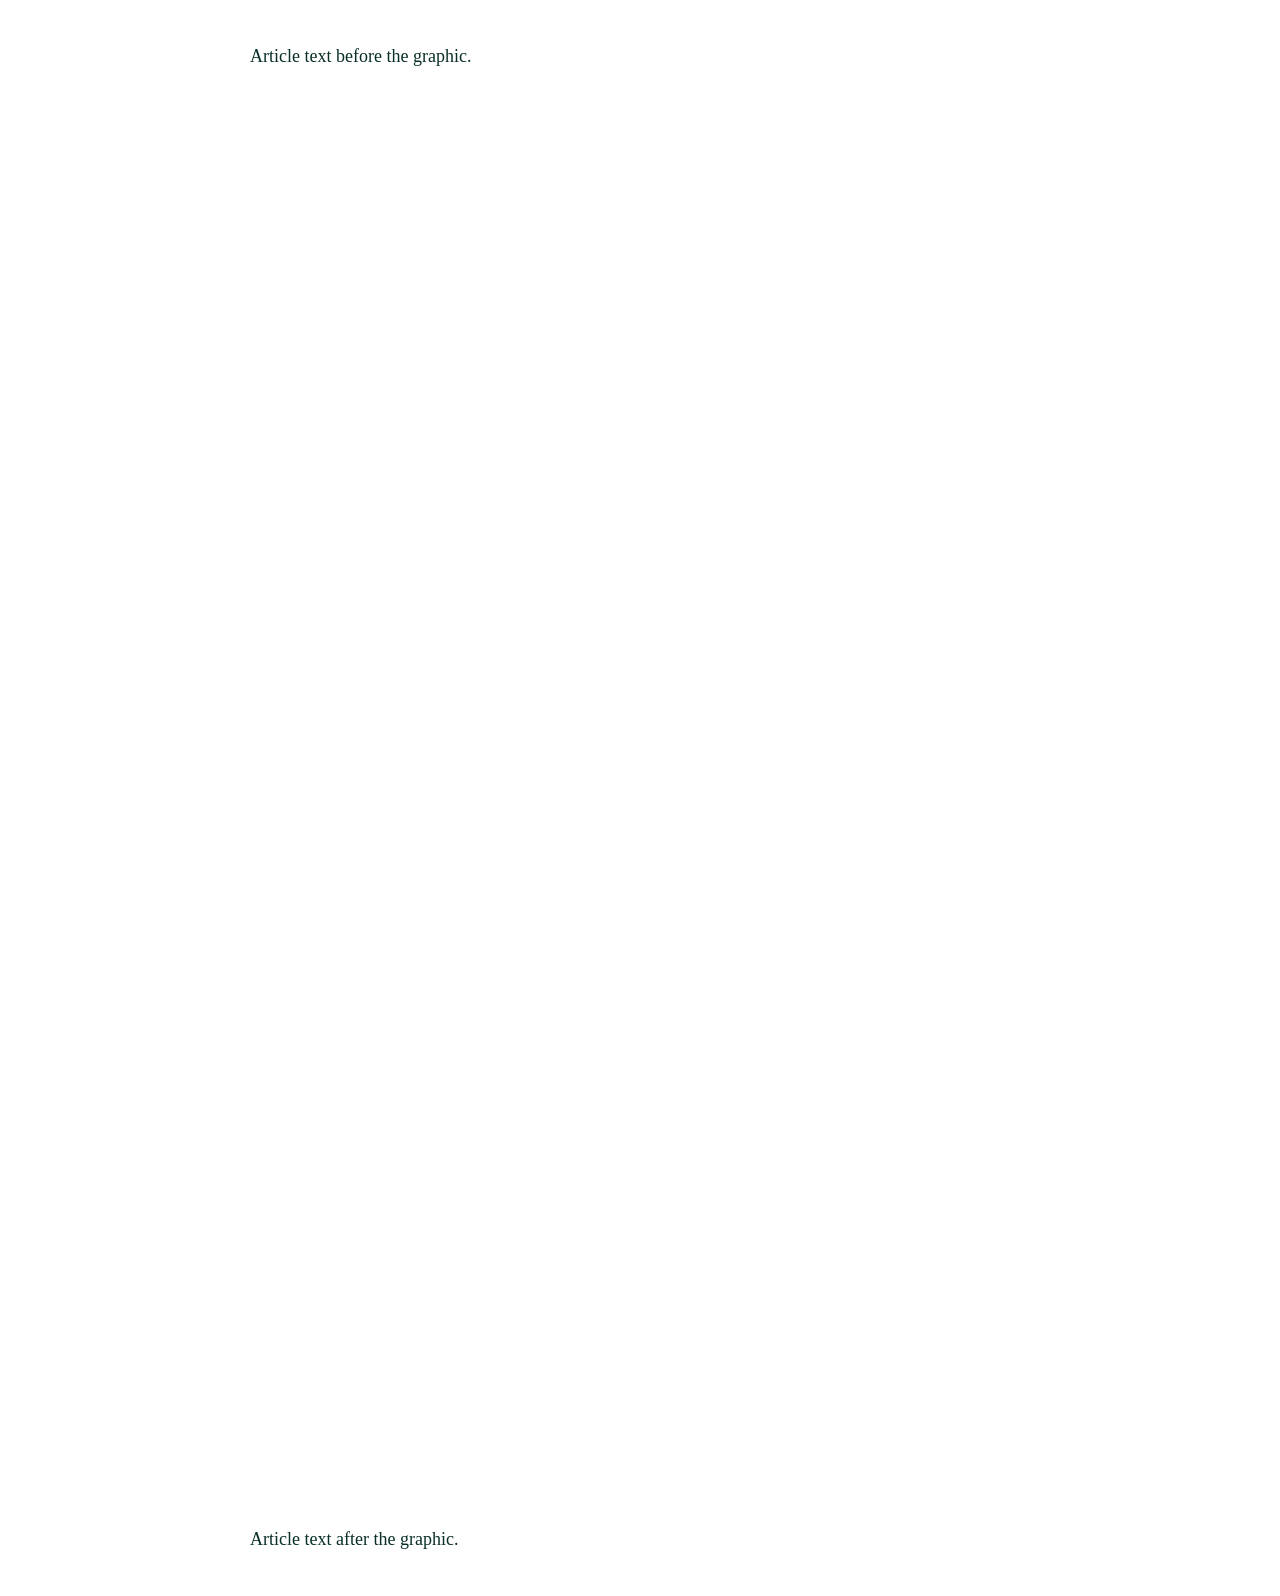
==== embed-snippet.html @ a95d1b0b "Add iframe embed for Mongabay stories - embed-height.js: inside an iframe, reports the graphic's hei" ====
<!doctype html>
<html lang="en">
<head>
  <meta charset="utf-8">
  <meta name="viewport" content="width=device-width, initial-scale=1">
  <title>2026_089 embed snippet · test page</title>
  <style>
    /* a stand-in for a Mongabay article column, for testing only; not part of the snippet */
    body { margin: 0; background: #ffffff; color: #092f29; font: 18px/1.6 Georgia, serif; }
    main { max-width: 780px; margin: 0 auto; padding: 24px 20px; }
  </style>
</head>
<body>
<main>
  <p>Article text before the graphic.</p>

<!-- ======================= COPY FROM HERE into a Custom HTML block in WordPress ======================= -->
<iframe id="mongabay-2026-089"
  src="https://monga2026089aaindiadsf1graph.vercel.app/"
  title="Few takers for India’s deep-sea fishing scheme: boats and funds sanctioned by state (interactive)"
  width="100%" height="1400" loading="lazy"
  style="display:block;width:100%;height:1400px;border:0;margin:1.5em 0;"></iframe>
<script>
(function () {
  var frame = document.getElementById("mongabay-2026-089");
  var origin = "https://monga2026089aaindiadsf1graph.vercel.app";
  window.addEventListener("message", function (e) {
    if (e.origin !== origin || e.source !== frame.contentWindow) return;
    if (e.data && e.data.type === "mongabay-embed-height" && e.data.height > 0) {
      frame.style.height = Math.ceil(e.data.height) + "px";
    }
  });
  frame.addEventListener("load", function () {
    frame.contentWindow.postMessage({ type: "mongabay-embed-height-request" }, origin);
  });
})();
</script>
<!-- ======================= COPY TO HERE ======================= -->

  <p>Article text after the graphic.</p>
</main>
</body>
</html>
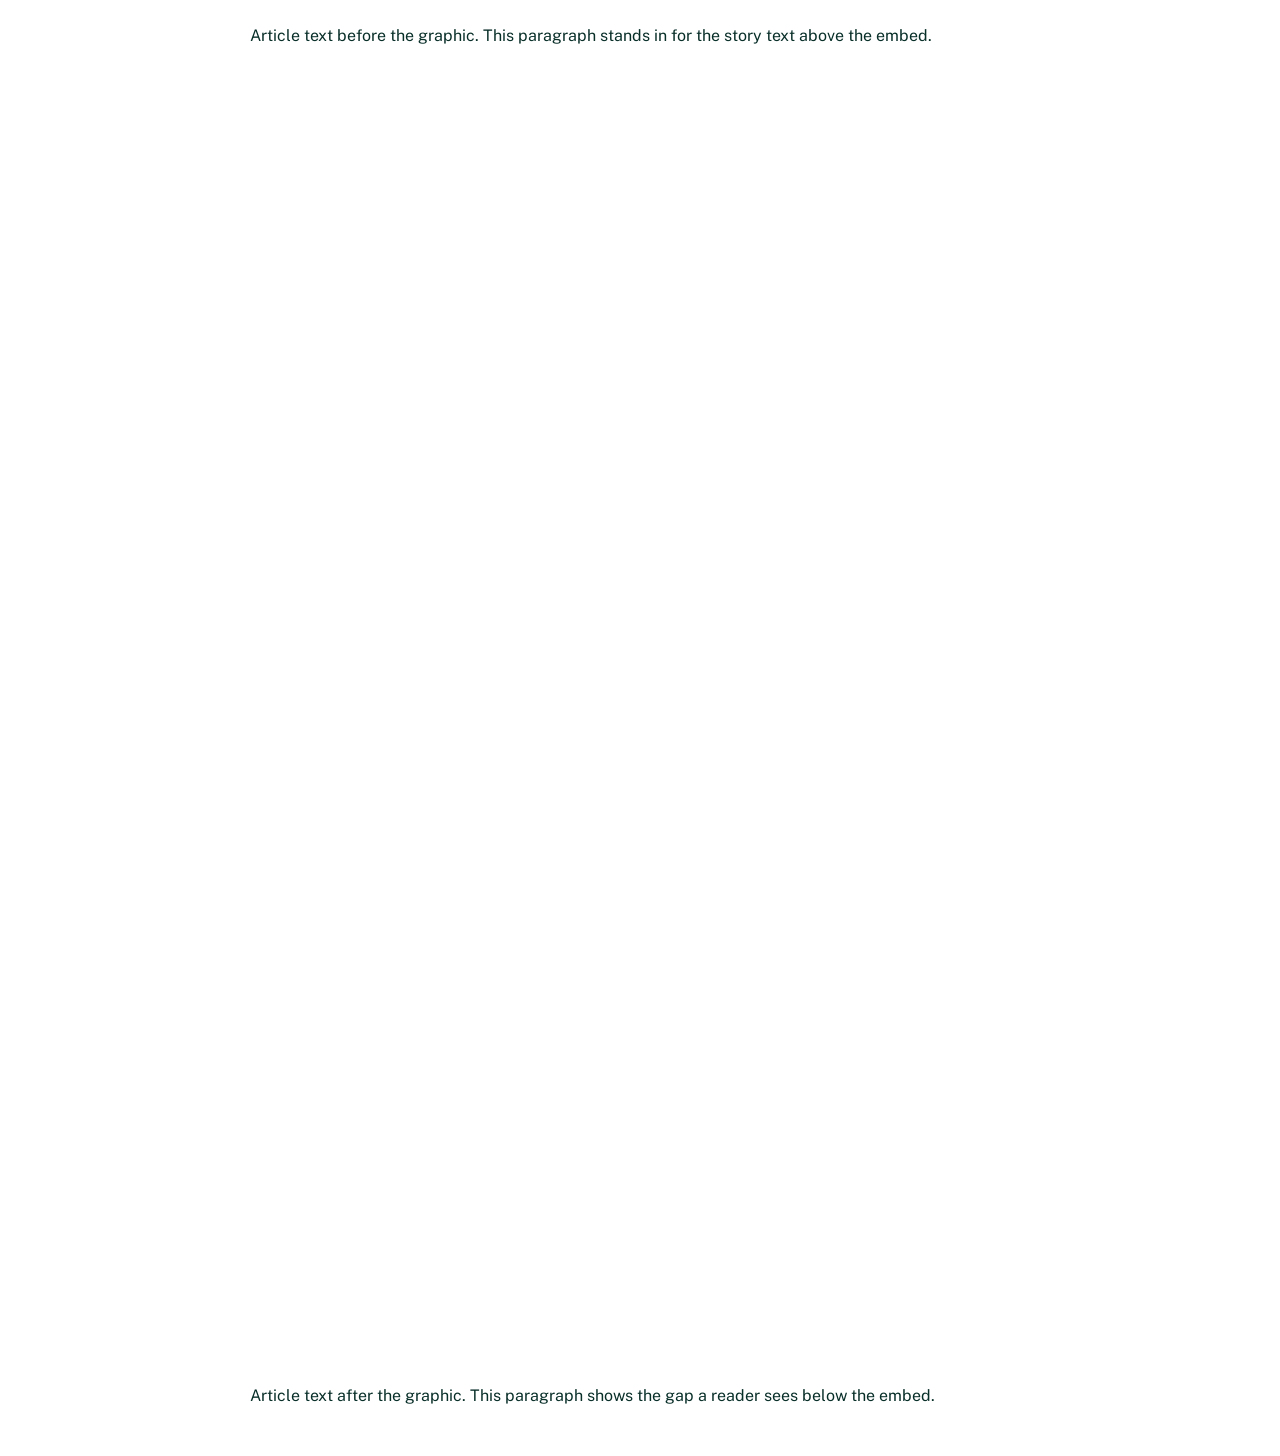
==== commit ba849f90: "Match the embed's spacing to Mongabay figures - Snippet: one wrapper div with a 40 px margin (as fig" ====
--- a/embed-snippet.html
+++ b/embed-snippet.html
@@ -4,23 +4,20 @@
   <meta charset="utf-8">
   <meta name="viewport" content="width=device-width, initial-scale=1">
   <title>2026_089 embed snippet · test page</title>
+  <link href="https://fonts.googleapis.com/css2?family=Public+Sans:wght@400&display=swap" rel="stylesheet">
   <style>
-    /* a stand-in for a Mongabay article column, for testing only; not part of the snippet */
-    body { margin: 0; background: #ffffff; color: #092f29; font: 18px/1.6 Georgia, serif; }
+    /* a stand-in for a Mongabay article (measured on news.mongabay.com, 30 Sep 2026): 780 px column, 20 px side
+       margins on phones, Public Sans 16/24 with 24 px between paragraphs. For testing only; not part of the snippet. */
+    body { margin: 0; background: #ffffff; color: #092f29; font: 16px/24px "Public Sans", sans-serif; }
     main { max-width: 780px; margin: 0 auto; padding: 24px 20px; }
+    main p { margin: 0 0 24px; }
   </style>
 </head>
 <body>
 <main>
-  <p>Article text before the graphic.</p>
-
+  <p>Article text before the graphic. This paragraph stands in for the story text above the embed.</p>
 <!-- ======================= COPY FROM HERE into a Custom HTML block in WordPress ======================= -->
-<iframe id="mongabay-2026-089"
-  src="https://monga2026089aaindiadsf1graph.vercel.app/"
-  title="Few takers for India’s deep-sea fishing scheme: boats and funds sanctioned by state (interactive)"
-  width="100%" height="1400" loading="lazy"
-  style="display:block;width:100%;height:1400px;border:0;margin:1.5em 0;"></iframe>
-<script>
+<div class="mongabay-embed" style="margin:40px 0;"><iframe id="mongabay-2026-089" src="https://monga2026089aaindiadsf1graph.vercel.app/" title="Few takers for India’s deep-sea fishing scheme: boats and funds sanctioned by state (interactive)" width="100%" height="1256" loading="lazy" style="display:block;width:100%;height:1256px;border:0;"></iframe><script>
 (function () {
   var frame = document.getElementById("mongabay-2026-089");
   var origin = "https://monga2026089aaindiadsf1graph.vercel.app";
@@ -34,10 +31,9 @@
     frame.contentWindow.postMessage({ type: "mongabay-embed-height-request" }, origin);
   });
 })();
-</script>
+</script></div>
 <!-- ======================= COPY TO HERE ======================= -->
-
-  <p>Article text after the graphic.</p>
+  <p>Article text after the graphic. This paragraph shows the gap a reader sees below the embed.</p>
 </main>
 </body>
 </html>
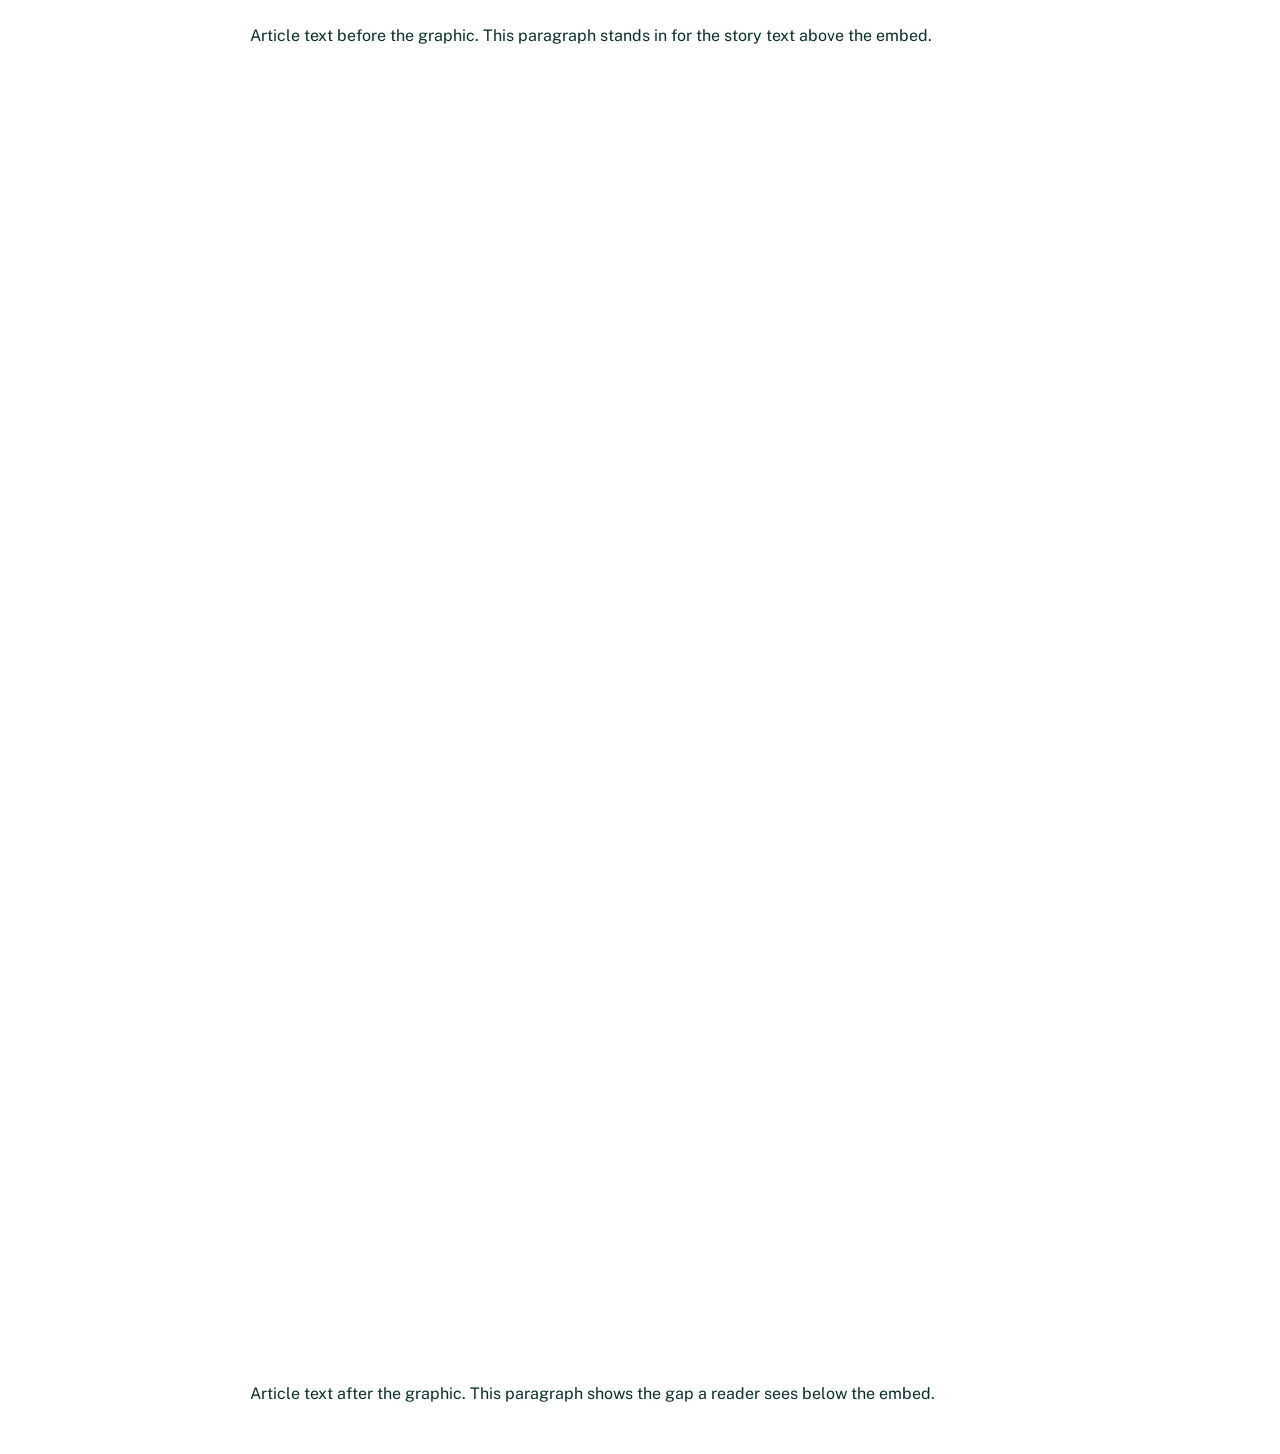
==== commit 70aee6f9: "Update to the 30 Sep 2026 dataset - make_data.py reads the "final cleaned data sheet" layout by head" ====
--- a/embed-snippet.html
+++ b/embed-snippet.html
@@ -17,7 +17,7 @@
 <main>
   <p>Article text before the graphic. This paragraph stands in for the story text above the embed.</p>
 <!-- ======================= COPY FROM HERE into a Custom HTML block in WordPress ======================= -->
-<div class="mongabay-embed" style="margin:40px 0;"><iframe id="mongabay-2026-089" src="https://monga2026089aaindiadsf1graph.vercel.app/" title="Few takers for India’s deep-sea fishing scheme: boats and funds sanctioned by state (interactive)" width="100%" height="1256" loading="lazy" style="display:block;width:100%;height:1256px;border:0;"></iframe><script>
+<div class="mongabay-embed" style="margin:40px 0;"><iframe id="mongabay-2026-089" src="https://monga2026089aaindiadsf1graph.vercel.app/" title="Few takers for India’s deep-sea fishing scheme: boats and funds sanctioned by state (interactive)" width="100%" height="1254" loading="lazy" style="display:block;width:100%;height:1254px;border:0;"></iframe><script>
 (function () {
   var frame = document.getElementById("mongabay-2026-089");
   var origin = "https://monga2026089aaindiadsf1graph.vercel.app";
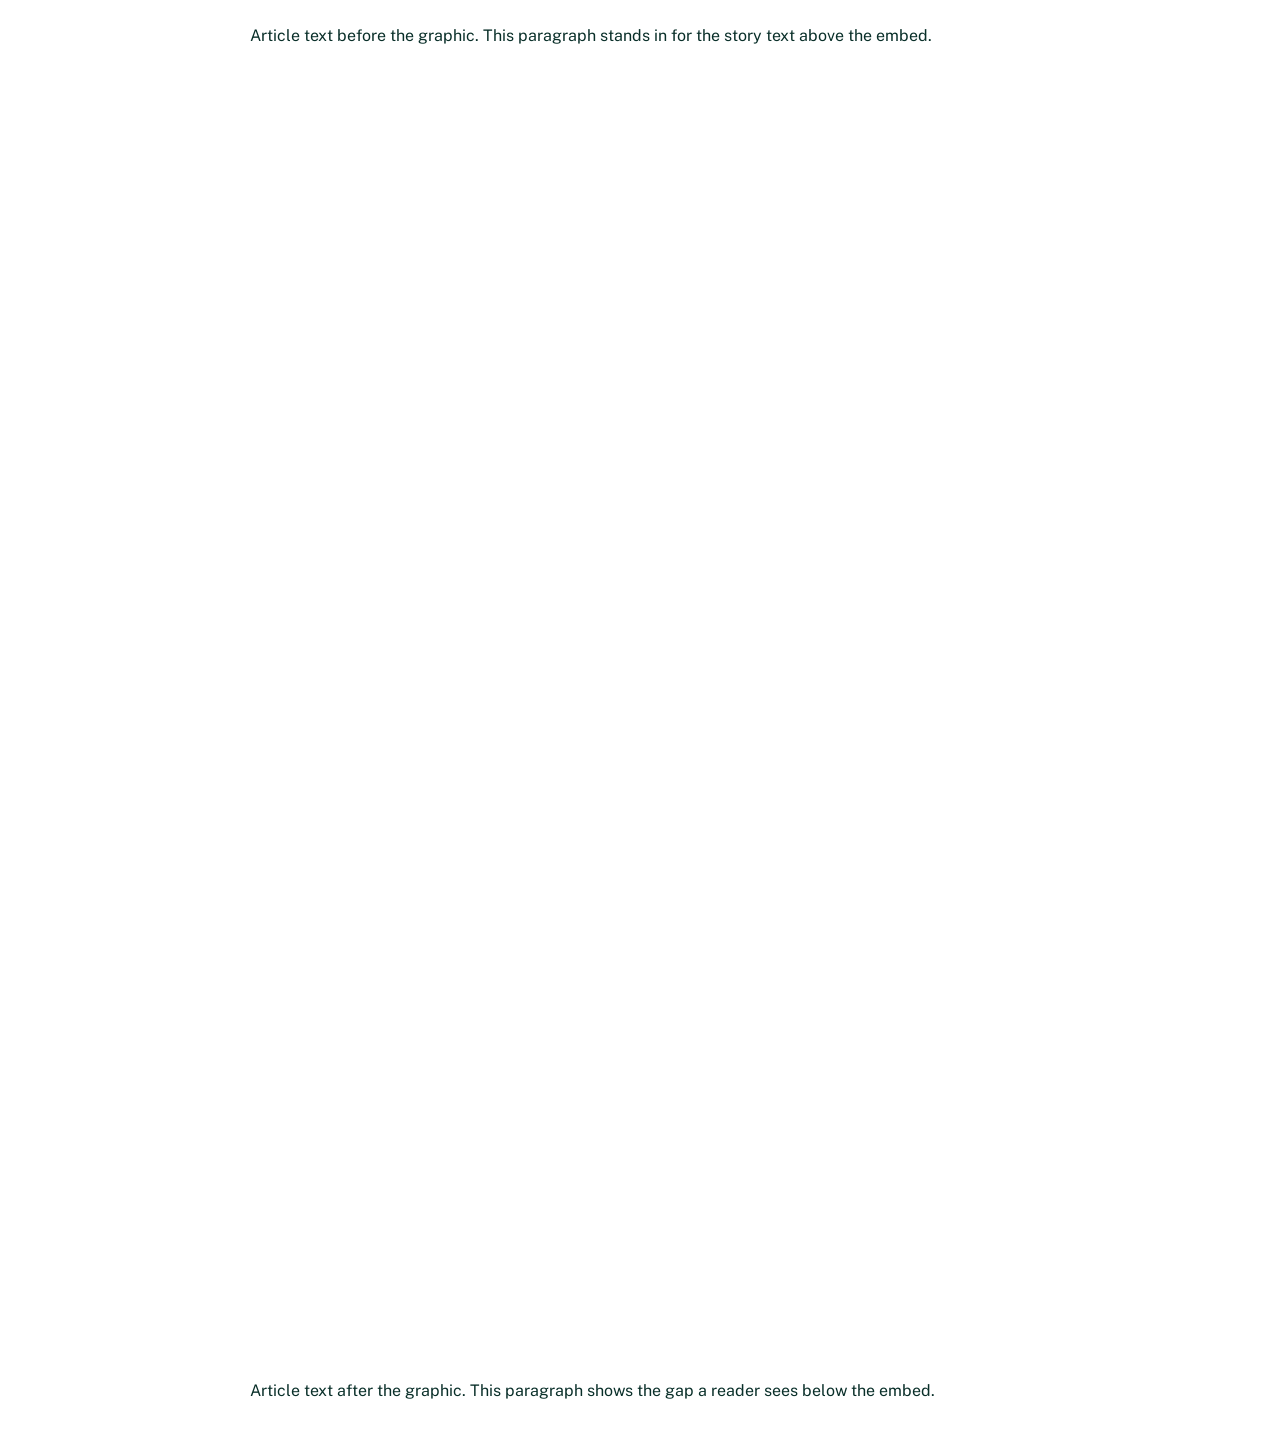
==== commit 6aa0f8c8: "Drop the More info column; reword the hover cards and the Andaman and Nicobar note - Column header: " ====
--- a/embed-snippet.html
+++ b/embed-snippet.html
@@ -17,7 +17,7 @@
 <main>
   <p>Article text before the graphic. This paragraph stands in for the story text above the embed.</p>
 <!-- ======================= COPY FROM HERE into a Custom HTML block in WordPress ======================= -->
-<div class="mongabay-embed" style="margin:40px 0;"><iframe id="mongabay-2026-089" src="https://monga2026089aaindiadsf1graph.vercel.app/" title="Few takers for India’s deep-sea fishing scheme: boats and funds sanctioned by state (interactive)" width="100%" height="1254" loading="lazy" style="display:block;width:100%;height:1254px;border:0;"></iframe><script>
+<div class="mongabay-embed" style="margin:40px 0;"><iframe id="mongabay-2026-089" src="https://monga2026089aaindiadsf1graph.vercel.app/" title="Few takers for India’s deep-sea fishing scheme: boats and funds approved by state (interactive)" width="100%" height="1251" loading="lazy" style="display:block;width:100%;height:1251px;border:0;"></iframe><script>
 (function () {
   var frame = document.getElementById("mongabay-2026-089");
   var origin = "https://monga2026089aaindiadsf1graph.vercel.app";
